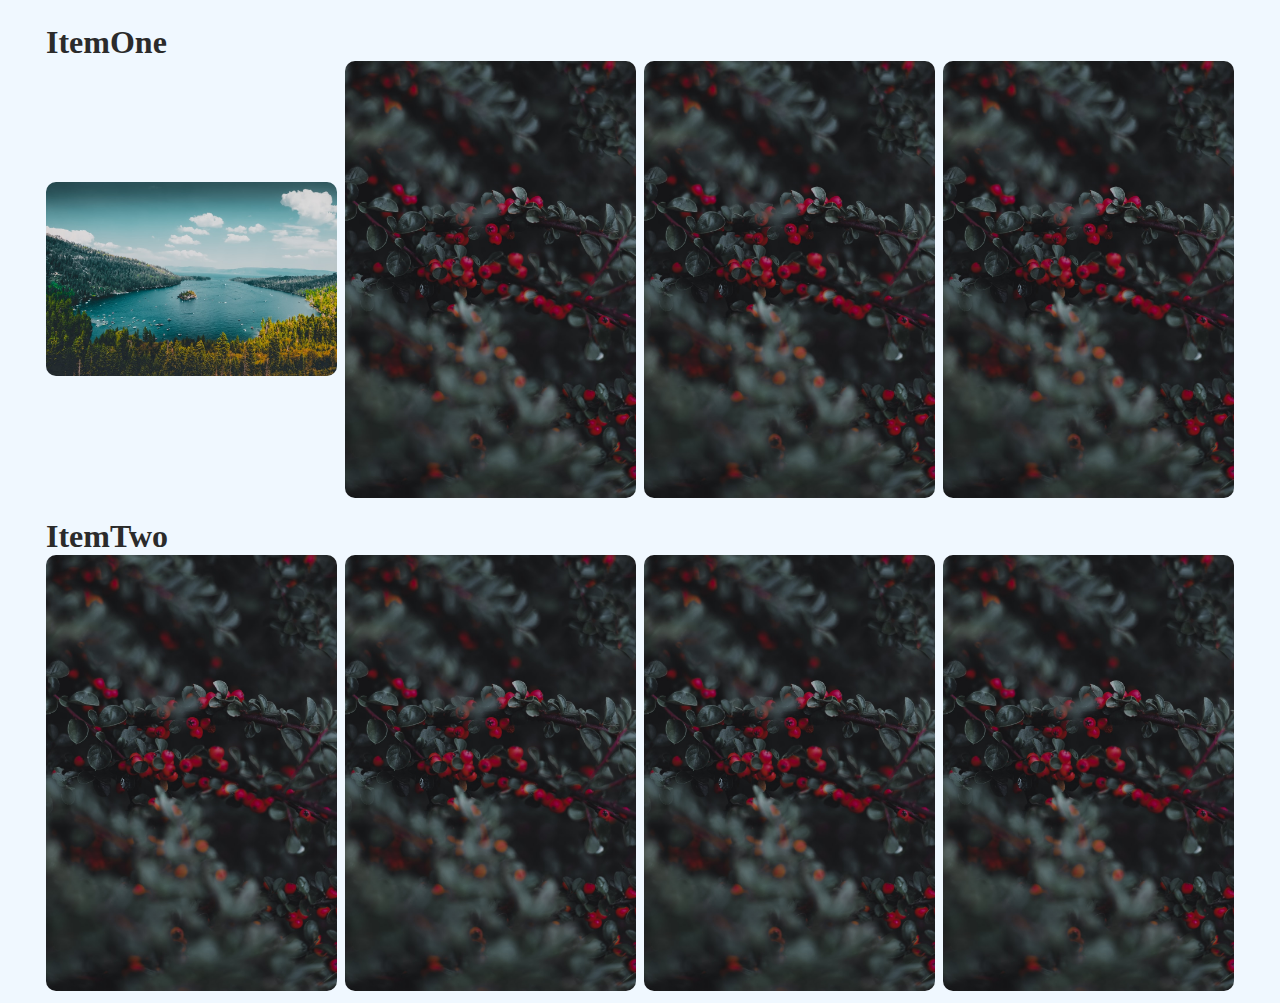
==== index.html @ 5108525a "first commit" ====
<!DOCTYPE html>
<html lang="en">
  <head>
    <meta charset="UTF-8" />
    <meta http-equiv="X-UA-Compatible" content="IE=edge" />
    <meta name="viewport" content="width=device-width, initial-scale=1.0" />
    <link rel="stylesheet" href="style.css" />
    <script src="./app.js" type="module" defer></script>
    <title>Images</title>
  </head>
  <body>
    <div id="copysuccess" class="copy">copied</div>
    <!-- <div class="container sticky">
      <nav>
        <ul>
          <li class="active">All</li>
          <li>Business</li>
          <li>item</li>
          <li>item</li>
        </ul>
      </nav>
    </div> -->
    <div class="container">
      <div class="gallery"></div>
    </div>
  </body>
</html>
---- style.css ----
* {
  margin: 0;
  padding: 0;
  box-sizing: border-box;
}
body {
  background-color: aliceblue;
  overflow-x: hidden;
}
img {
  width: 100%;
}
.container {
  max-width: 1220px;
  margin: auto;
  padding: 0.5rem 1rem;
}
#copysuccess {
  position: fixed;
  color: #fff;
  background: #00ba63;
  padding: 1rem;
  border-radius: 5px;
  font-weight: bold;
  box-shadow: 5px 5px 10px, -5px -5px 10px;
  transition: 0.5s;
  opacity: 1;
  z-index: 1;
}
div.copy {
  bottom: -50%;
  left: 50%;
}
div.copied {
  left: 50%;
  bottom: 5%;
  opacity: 0;
}
.sticky {
  position: sticky;
  top: 0;
}
nav {
  background-color: #fff;
  box-shadow: rgba(99, 99, 99, 0.2) 0px 2px 8px 0px;
  padding: 0.5rem;
}
nav ul {
  list-style: none;
  display: flex;
  flex-direction: row;
  flex-wrap: wrap;
  align-items: center;
}
nav ul li {
  cursor: pointer;
  background-color: antiquewhite;
  padding: 0.5rem 1rem;
  margin: 0.2rem;
  border: 1px solid transparent;
  border-radius: 5px;
  transition: 0.5s;
}
nav ul li.active {
  background-color: aquamarine;
  border: 1px solid #ddd;
}
nav ul li:hover {
  background-color: aliceblue;
  border: 1px solid #ddd;
}
.gallery h1 {
  margin-top: 1rem;
  text-transform: capitalize;
  color: #2b2b2b;
}
.images {
  display: grid;
  grid-template-columns: 1fr 1fr 1fr 1fr;
  gap: 0.5rem;
  align-items: center;
}
.images div img {
  cursor: pointer;
  transition: 0.5s;
  border-radius: 10px;
}
.images div img:hover {
  border-radius: 5px;
  box-shadow: rgba(255, 255, 255, 1) 0px 4px 8px;
  scale: 1.3;
}
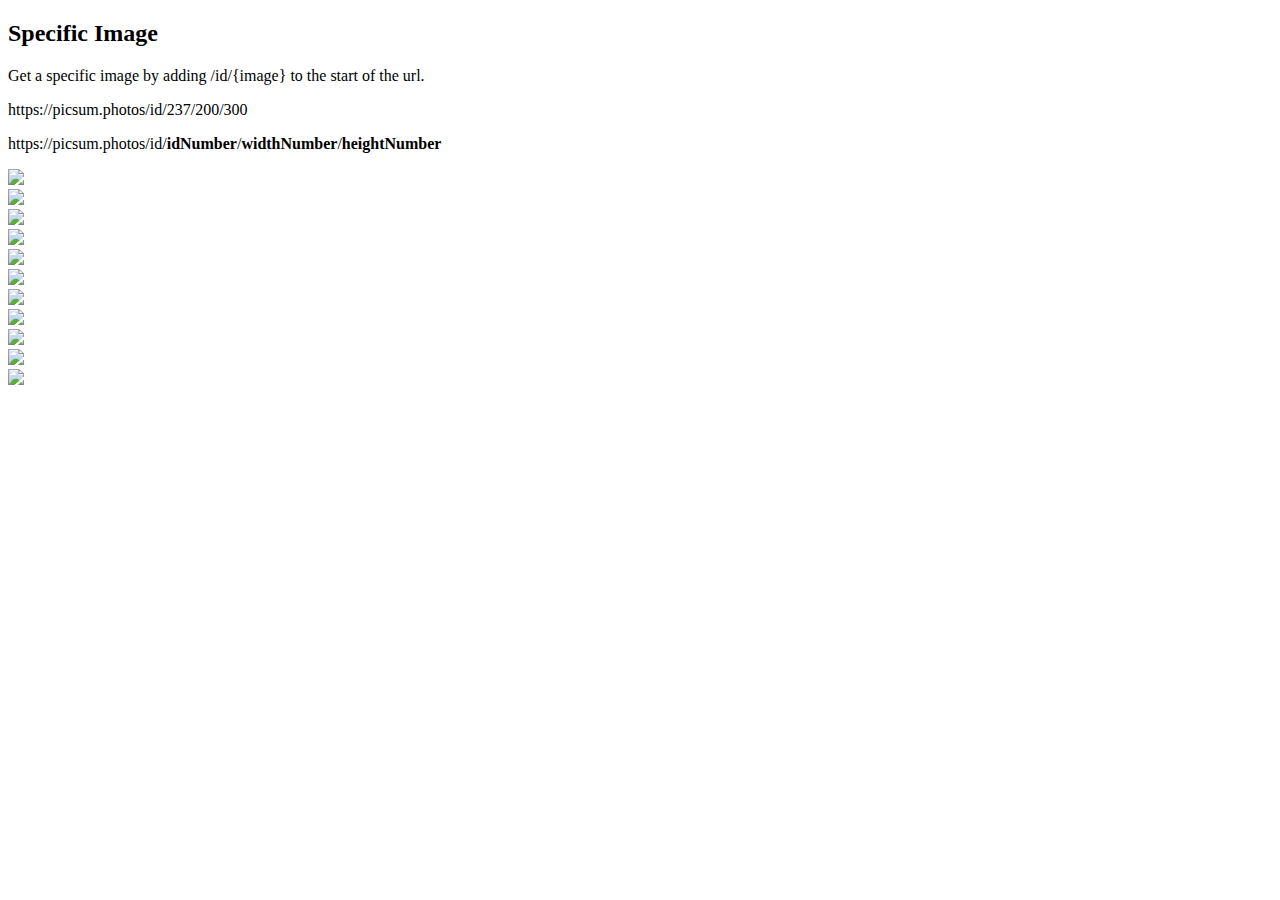
==== commit ccfb5c53: "new upadated" ====
--- a/index.html
+++ b/index.html
@@ -4,24 +4,36 @@
     <meta charset="UTF-8" />
     <meta http-equiv="X-UA-Compatible" content="IE=edge" />
     <meta name="viewport" content="width=device-width, initial-scale=1.0" />
+    <link
+      href="https://cdn.jsdelivr.net/npm/bootstrap@5.2.3/dist/css/bootstrap.min.css"
+      rel="stylesheet"
+      integrity="sha384-rbsA2VBKQhggwzxH7pPCaAqO46MgnOM80zW1RWuH61DGLwZJEdK2Kadq2F9CUG65"
+      crossorigin="anonymous" />
     <link rel="stylesheet" href="style.css" />
-    <script src="./app.js" type="module" defer></script>
-    <title>Images</title>
+    <script src="./app.js" defer></script>
+    <title>picsum photos</title>
   </head>
   <body>
     <div id="copysuccess" class="copy">copied</div>
-    <!-- <div class="container sticky">
-      <nav>
-        <ul>
-          <li class="active">All</li>
-          <li>Business</li>
-          <li>item</li>
-          <li>item</li>
-        </ul>
-      </nav>
-    </div> -->
     <div class="container">
-      <div class="gallery"></div>
+      <div class="row">
+        <div class="col-12 bg-light p-2">
+          <h2>Specific Image</h2>
+          <p>
+            Get a specific image by adding /id/{image} to the start of the url.
+          </p>
+          <p class="bg-secondary py-1 px-2 text-light">
+            https://picsum.photos/id/237/200/300
+          </p>
+          <p class="bg-white py-1 px-2 text-dark">
+            https://picsum.photos/id/<b>idNumber</b>/<b>widthNumber</b>/<b
+              >heightNumber</b
+            >
+          </p>
+          
+        </div>
+      </div>
     </div>
+    <div id="root"></div>
   </body>
 </html>
--- a/style.css
+++ b/style.css
@@ -1,20 +1,3 @@
-* {
-  margin: 0;
-  padding: 0;
-  box-sizing: border-box;
-}
-body {
-  background-color: aliceblue;
-  overflow-x: hidden;
-}
-img {
-  width: 100%;
-}
-.container {
-  max-width: 1220px;
-  margin: auto;
-  padding: 0.5rem 1rem;
-}
 #copysuccess {
   position: fixed;
   color: #fff;
@@ -36,57 +19,3 @@
   bottom: 5%;
   opacity: 0;
 }
-.sticky {
-  position: sticky;
-  top: 0;
-}
-nav {
-  background-color: #fff;
-  box-shadow: rgba(99, 99, 99, 0.2) 0px 2px 8px 0px;
-  padding: 0.5rem;
-}
-nav ul {
-  list-style: none;
-  display: flex;
-  flex-direction: row;
-  flex-wrap: wrap;
-  align-items: center;
-}
-nav ul li {
-  cursor: pointer;
-  background-color: antiquewhite;
-  padding: 0.5rem 1rem;
-  margin: 0.2rem;
-  border: 1px solid transparent;
-  border-radius: 5px;
-  transition: 0.5s;
-}
-nav ul li.active {
-  background-color: aquamarine;
-  border: 1px solid #ddd;
-}
-nav ul li:hover {
-  background-color: aliceblue;
-  border: 1px solid #ddd;
-}
-.gallery h1 {
-  margin-top: 1rem;
-  text-transform: capitalize;
-  color: #2b2b2b;
-}
-.images {
-  display: grid;
-  grid-template-columns: 1fr 1fr 1fr 1fr;
-  gap: 0.5rem;
-  align-items: center;
-}
-.images div img {
-  cursor: pointer;
-  transition: 0.5s;
-  border-radius: 10px;
-}
-.images div img:hover {
-  border-radius: 5px;
-  box-shadow: rgba(255, 255, 255, 1) 0px 4px 8px;
-  scale: 1.3;
-}
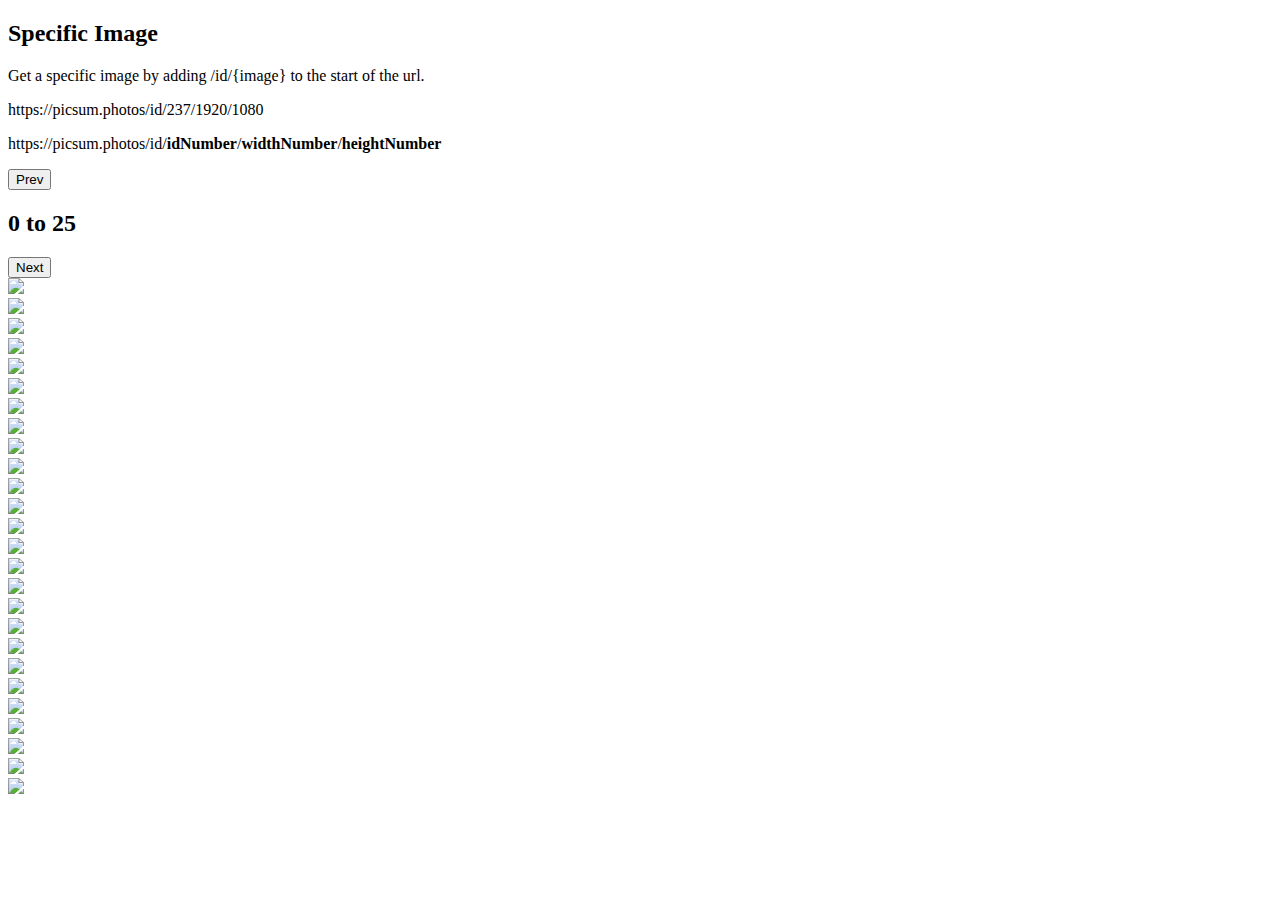
==== commit 35396724: "add prev and next btn" ====
--- a/index.html
+++ b/index.html
@@ -23,14 +23,18 @@
             Get a specific image by adding /id/{image} to the start of the url.
           </p>
           <p class="bg-secondary py-1 px-2 text-light">
-            https://picsum.photos/id/237/200/300
+            https://picsum.photos/id/237/1920/1080
           </p>
           <p class="bg-white py-1 px-2 text-dark">
             https://picsum.photos/id/<b>idNumber</b>/<b>widthNumber</b>/<b
               >heightNumber</b
             >
           </p>
-          
+          <div class="d-flex justify-content-between" id="prev_next_control">
+            <button class="btn btn-secondary" id="prev">Prev</button>
+            <h2></h2>
+            <button class="btn btn-primary" id="next">Next</button>
+          </div>
         </div>
       </div>
     </div>
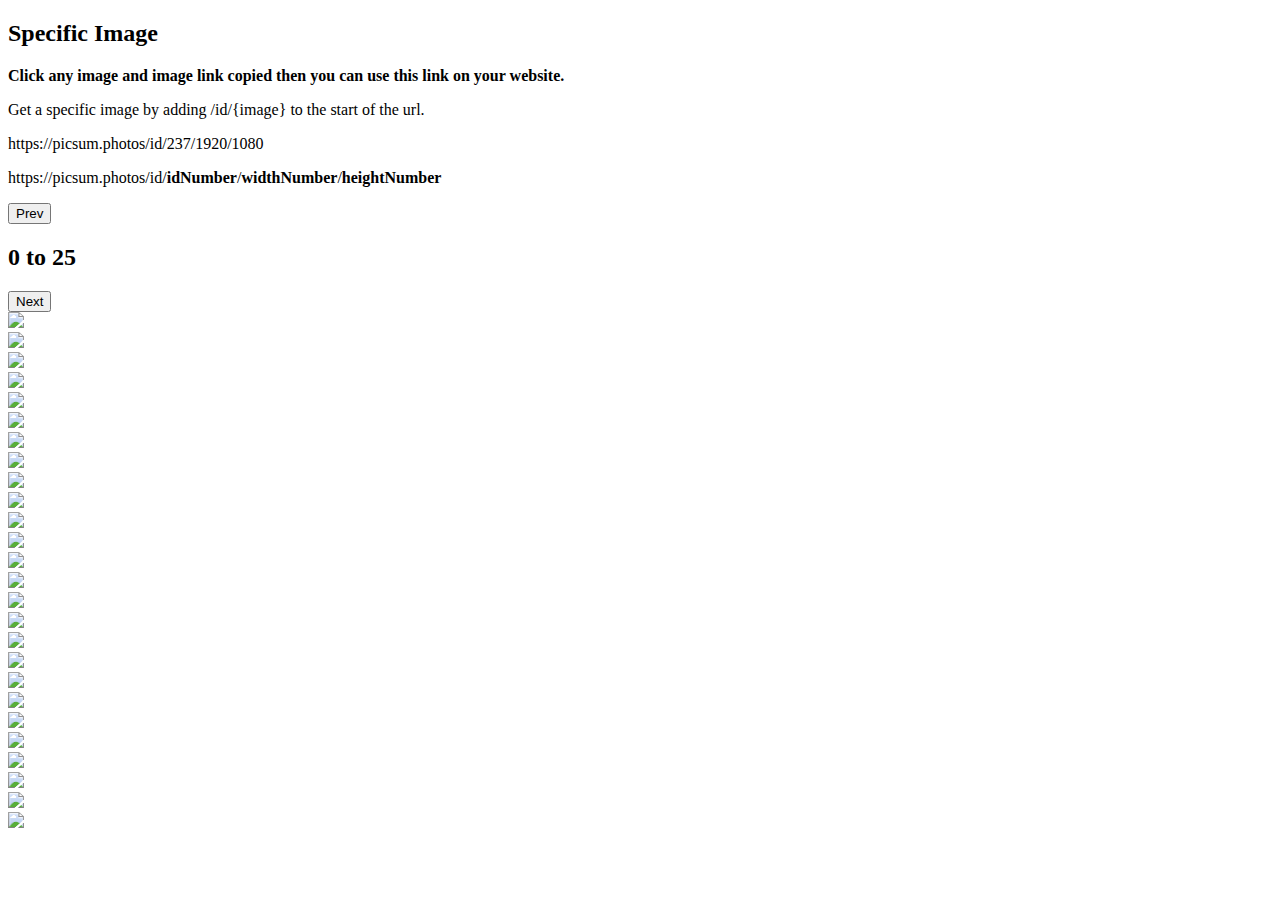
==== commit ac762103: "add des" ====
--- a/index.html
+++ b/index.html
@@ -19,6 +19,10 @@
       <div class="row">
         <div class="col-12 bg-light p-2">
           <h2>Specific Image</h2>
+          <b
+            >Click any image and image link copied then you can use this link on
+            your website.</b
+          >
           <p>
             Get a specific image by adding /id/{image} to the start of the url.
           </p>
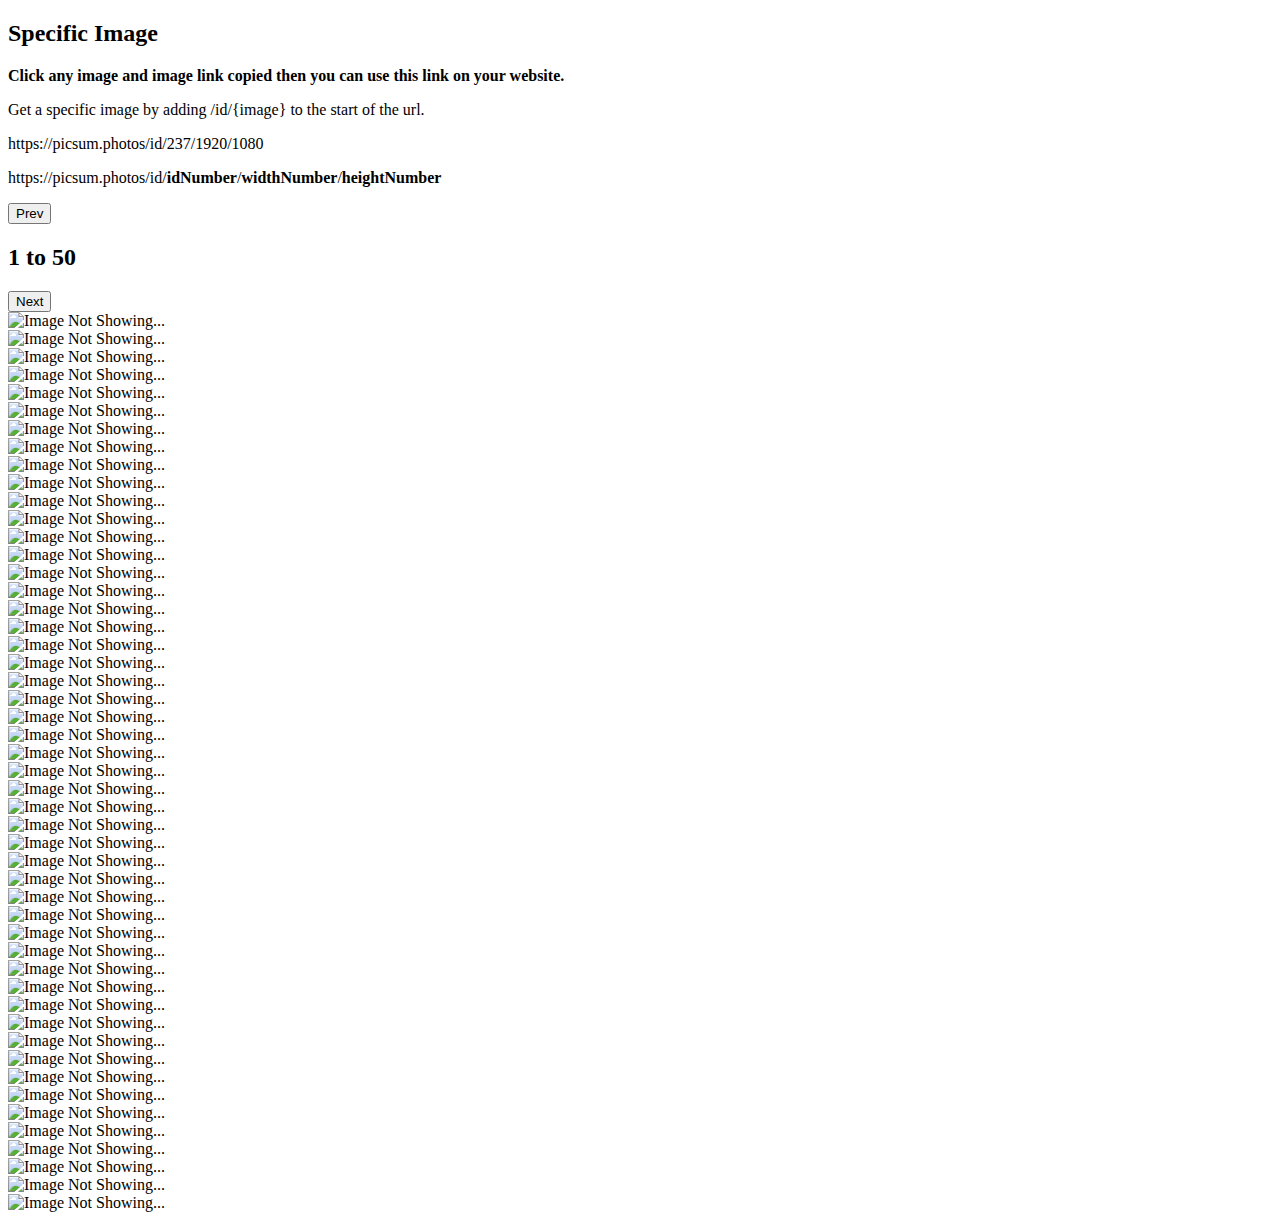
==== commit ff0754ab: "sticky button and fix some err" ====
--- a/index.html
+++ b/index.html
@@ -34,6 +34,12 @@
               >heightNumber</b
             >
           </p>
+        </div>
+      </div>
+    </div>
+    <div class="container sticky-top">
+      <div class="row">
+        <div class="col-12 bg-light p-2">
           <div class="d-flex justify-content-between" id="prev_next_control">
             <button class="btn btn-secondary" id="prev">Prev</button>
             <h2></h2>
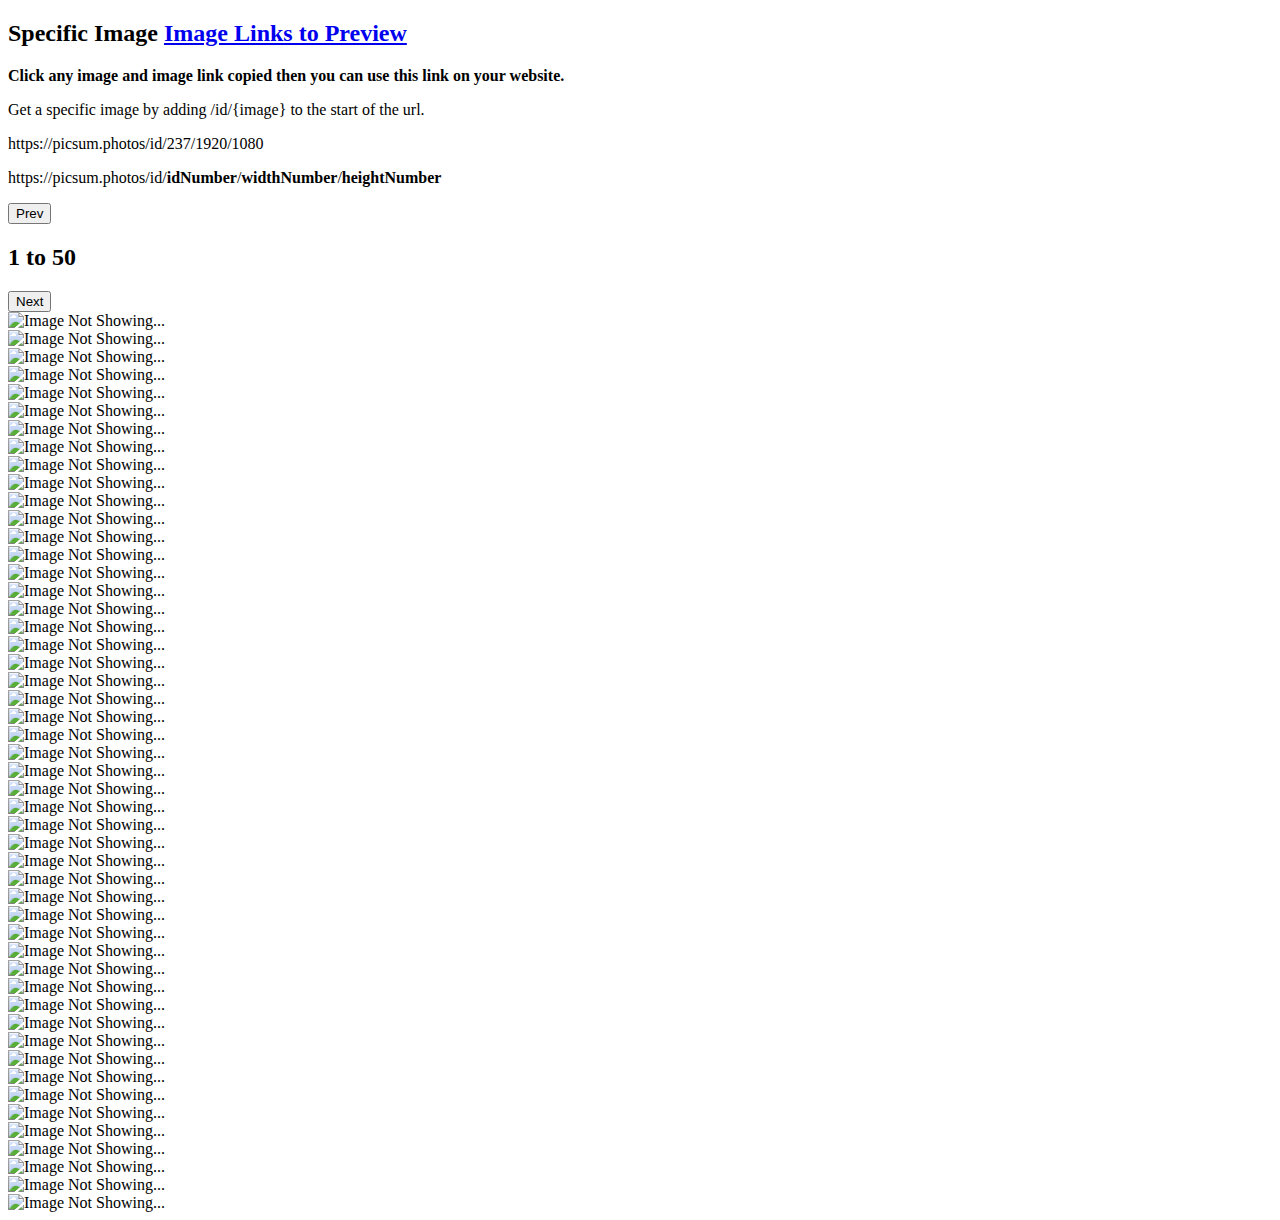
==== commit 2723d855: "added a new page image links to  preview" ====
--- a/index.html
+++ b/index.html
@@ -1,53 +1,49 @@
 <!DOCTYPE html>
 <html lang="en">
-  <head>
-    <meta charset="UTF-8" />
-    <meta http-equiv="X-UA-Compatible" content="IE=edge" />
-    <meta name="viewport" content="width=device-width, initial-scale=1.0" />
-    <link
-      href="https://cdn.jsdelivr.net/npm/bootstrap@5.2.3/dist/css/bootstrap.min.css"
-      rel="stylesheet"
-      integrity="sha384-rbsA2VBKQhggwzxH7pPCaAqO46MgnOM80zW1RWuH61DGLwZJEdK2Kadq2F9CUG65"
-      crossorigin="anonymous" />
-    <link rel="stylesheet" href="style.css" />
-    <script src="./app.js" defer></script>
-    <title>picsum photos</title>
-  </head>
-  <body>
-    <div id="copysuccess" class="copy">copied</div>
-    <div class="container">
-      <div class="row">
-        <div class="col-12 bg-light p-2">
-          <h2>Specific Image</h2>
-          <b
-            >Click any image and image link copied then you can use this link on
-            your website.</b
-          >
-          <p>
-            Get a specific image by adding /id/{image} to the start of the url.
-          </p>
-          <p class="bg-secondary py-1 px-2 text-light">
-            https://picsum.photos/id/237/1920/1080
-          </p>
-          <p class="bg-white py-1 px-2 text-dark">
-            https://picsum.photos/id/<b>idNumber</b>/<b>widthNumber</b>/<b
-              >heightNumber</b
-            >
-          </p>
+
+<head>
+  <meta charset="UTF-8" />
+  <meta http-equiv="X-UA-Compatible" content="IE=edge" />
+  <meta name="viewport" content="width=device-width, initial-scale=1.0" />
+  <link href="https://cdn.jsdelivr.net/npm/bootstrap@5.2.3/dist/css/bootstrap.min.css" rel="stylesheet"
+    integrity="sha384-rbsA2VBKQhggwzxH7pPCaAqO46MgnOM80zW1RWuH61DGLwZJEdK2Kadq2F9CUG65" crossorigin="anonymous" />
+  <link rel="stylesheet" href="style.css" />
+  <script src="./app.js" defer></script>
+  <title>picsum photos</title>
+</head>
+
+<body>
+  <div id="copysuccess" class="copy">copied</div>
+  <div class="container">
+    <div class="row">
+      <div class="col-12 bg-light p-2">
+        <h2>Specific Image <a href="./img-links-to-preview.html">Image Links to Preview</a></h2>
+        <b>Click any image and image link copied then you can use this link on
+          your website.</b>
+        <p>
+          Get a specific image by adding /id/{image} to the start of the url.
+        </p>
+        <p class="bg-secondary py-1 px-2 text-light">
+          https://picsum.photos/id/237/1920/1080
+        </p>
+        <p class="bg-white py-1 px-2 text-dark">
+          https://picsum.photos/id/<b>idNumber</b>/<b>widthNumber</b>/<b>heightNumber</b>
+        </p>
+      </div>
+    </div>
+  </div>
+  <div class="container sticky-top">
+    <div class="row">
+      <div class="col-12 bg-light p-2">
+        <div class="d-flex justify-content-between" id="prev_next_control">
+          <button class="btn btn-secondary" id="prev">Prev</button>
+          <h2></h2>
+          <button class="btn btn-primary" id="next">Next</button>
         </div>
       </div>
     </div>
-    <div class="container sticky-top">
-      <div class="row">
-        <div class="col-12 bg-light p-2">
-          <div class="d-flex justify-content-between" id="prev_next_control">
-            <button class="btn btn-secondary" id="prev">Prev</button>
-            <h2></h2>
-            <button class="btn btn-primary" id="next">Next</button>
-          </div>
-        </div>
-      </div>
-    </div>
-    <div id="root"></div>
-  </body>
-</html>
+  </div>
+  <div id="root"></div>
+</body>
+
+</html>